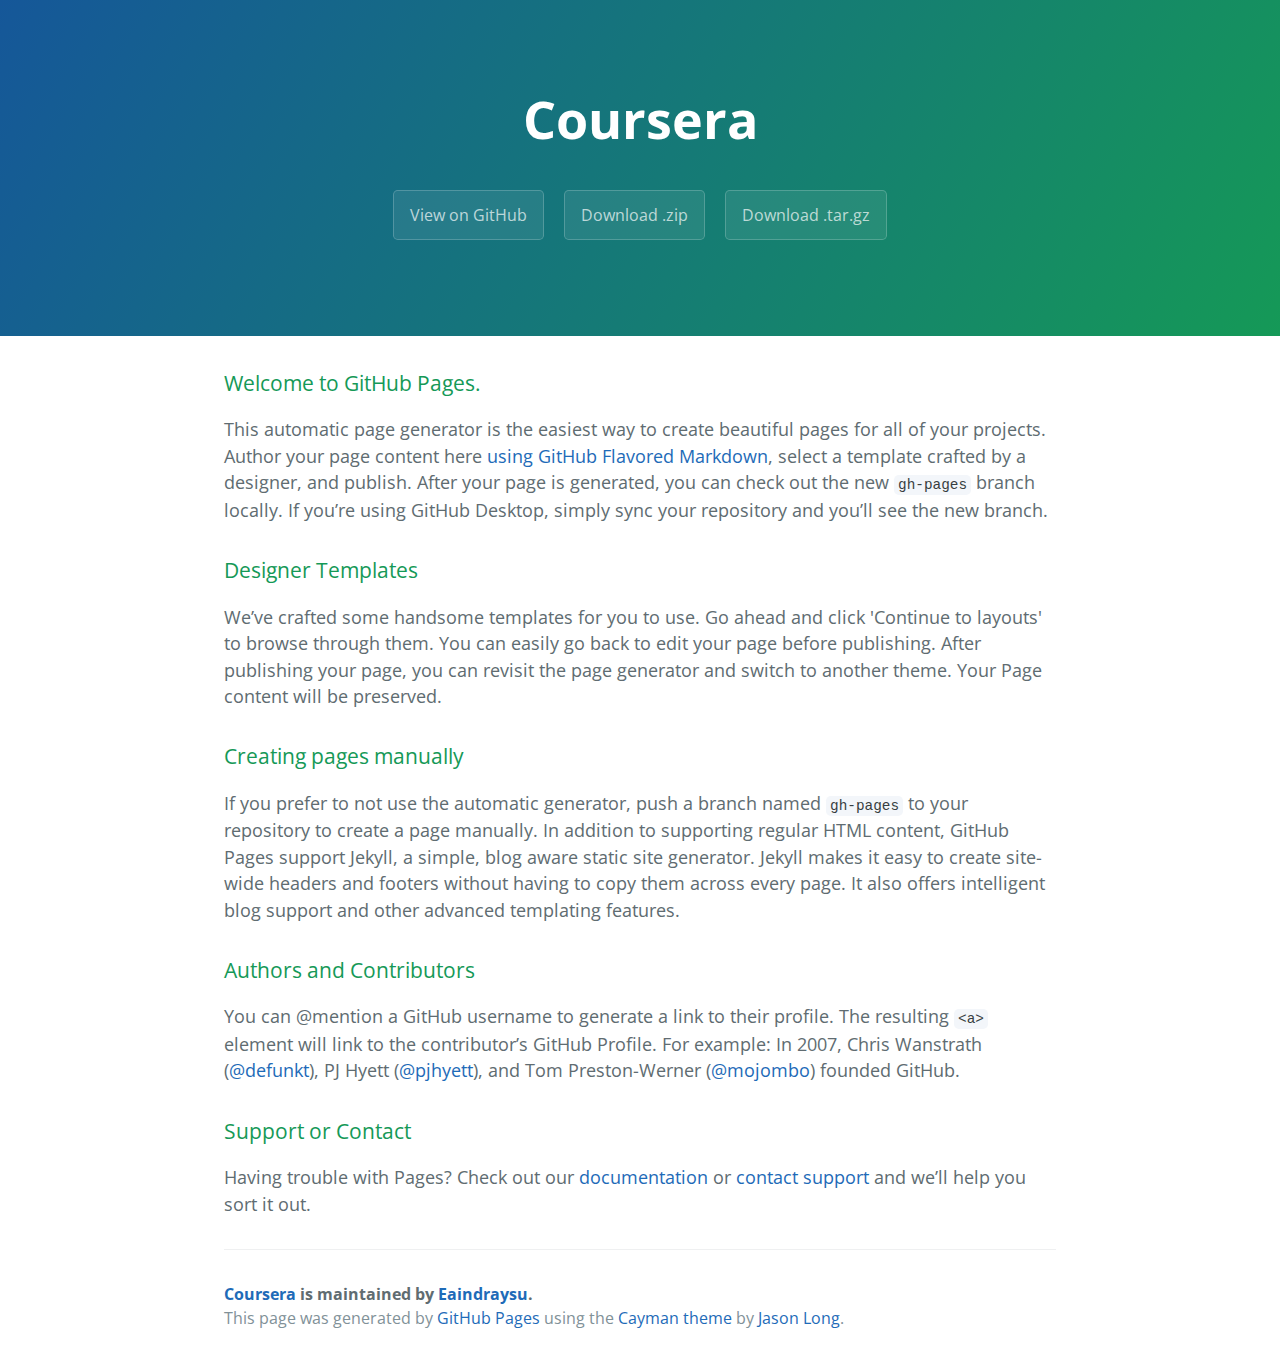
==== index.html @ 147a9426 "Create gh-pages branch via GitHub" ====
<!DOCTYPE html>
<html lang="en-us">
  <head>
    <meta charset="UTF-8">
    <title>Coursera by Eaindraysu</title>
    <meta name="viewport" content="width=device-width, initial-scale=1">
    <link rel="stylesheet" type="text/css" href="stylesheets/normalize.css" media="screen">
    <link href='https://fonts.googleapis.com/css?family=Open+Sans:400,700' rel='stylesheet' type='text/css'>
    <link rel="stylesheet" type="text/css" href="stylesheets/stylesheet.css" media="screen">
    <link rel="stylesheet" type="text/css" href="stylesheets/github-light.css" media="screen">
  </head>
  <body>
    <section class="page-header">
      <h1 class="project-name">Coursera</h1>
      <h2 class="project-tagline"></h2>
      <a href="https://github.com/Eaindraysu/coursera" class="btn">View on GitHub</a>
      <a href="https://github.com/Eaindraysu/coursera/zipball/master" class="btn">Download .zip</a>
      <a href="https://github.com/Eaindraysu/coursera/tarball/master" class="btn">Download .tar.gz</a>
    </section>

    <section class="main-content">
      <h3>
<a id="welcome-to-github-pages" class="anchor" href="#welcome-to-github-pages" aria-hidden="true"><span aria-hidden="true" class="octicon octicon-link"></span></a>Welcome to GitHub Pages.</h3>
<p>This automatic page generator is the easiest way to create beautiful pages for all of your projects. Author your page content here <a href="https://guides.github.com/features/mastering-markdown/">using GitHub Flavored Markdown</a>, select a template crafted by a designer, and publish. After your page is generated, you can check out the new <code>gh-pages</code> branch locally. If you’re using GitHub Desktop, simply sync your repository and you’ll see the new branch.</p>
<h3>
<a id="designer-templates" class="anchor" href="#designer-templates" aria-hidden="true"><span aria-hidden="true" class="octicon octicon-link"></span></a>Designer Templates</h3>
<p>We’ve crafted some handsome templates for you to use. Go ahead and click 'Continue to layouts' to browse through them. You can easily go back to edit your page before publishing. After publishing your page, you can revisit the page generator and switch to another theme. Your Page content will be preserved.</p>
<h3>
<a id="creating-pages-manually" class="anchor" href="#creating-pages-manually" aria-hidden="true"><span aria-hidden="true" class="octicon octicon-link"></span></a>Creating pages manually</h3>
<p>If you prefer to not use the automatic generator, push a branch named <code>gh-pages</code> to your repository to create a page manually. In addition to supporting regular HTML content, GitHub Pages support Jekyll, a simple, blog aware static site generator. Jekyll makes it easy to create site-wide headers and footers without having to copy them across every page. It also offers intelligent blog support and other advanced templating features.</p>
<h3>
<a id="authors-and-contributors" class="anchor" href="#authors-and-contributors" aria-hidden="true"><span aria-hidden="true" class="octicon octicon-link"></span></a>Authors and Contributors</h3>
<p>You can @mention a GitHub username to generate a link to their profile. The resulting <code>&lt;a&gt;</code> element will link to the contributor’s GitHub Profile. For example: In 2007, Chris Wanstrath (<a class="user-mention" data-hovercard-type="user" data-hovercard-url="/users/defunkt/hovercard" data-octo-click="hovercard-link-click" data-octo-dimensions="link_type:self" href="https://github.com/defunkt">@defunkt</a>), PJ Hyett (<a class="user-mention" data-hovercard-type="user" data-hovercard-url="/users/pjhyett/hovercard" data-octo-click="hovercard-link-click" data-octo-dimensions="link_type:self" href="https://github.com/pjhyett">@pjhyett</a>), and Tom Preston-Werner (<a class="user-mention" data-hovercard-type="user" data-hovercard-url="/users/mojombo/hovercard" data-octo-click="hovercard-link-click" data-octo-dimensions="link_type:self" href="https://github.com/mojombo">@mojombo</a>) founded GitHub.</p>
<h3>
<a id="support-or-contact" class="anchor" href="#support-or-contact" aria-hidden="true"><span aria-hidden="true" class="octicon octicon-link"></span></a>Support or Contact</h3>
<p>Having trouble with Pages? Check out our <a href="https://help.github.com/pages">documentation</a> or <a href="https://github.com/contact">contact support</a> and we’ll help you sort it out.</p>

      <footer class="site-footer">
        <span class="site-footer-owner"><a href="https://github.com/Eaindraysu/coursera">Coursera</a> is maintained by <a href="https://github.com/Eaindraysu">Eaindraysu</a>.</span>

        <span class="site-footer-credits">This page was generated by <a href="https://pages.github.com">GitHub Pages</a> using the <a href="https://github.com/jasonlong/cayman-theme">Cayman theme</a> by <a href="https://twitter.com/jasonlong">Jason Long</a>.</span>
      </footer>

    </section>

  
  </body>
</html>
---- stylesheets/stylesheet.css ----
* {
  box-sizing: border-box; }

body {
  padding: 0;
  margin: 0;
  font-family: "Open Sans", "Helvetica Neue", Helvetica, Arial, sans-serif;
  font-size: 16px;
  line-height: 1.5;
  color: #606c71; }

a {
  color: #1e6bb8;
  text-decoration: none; }
  a:hover {
    text-decoration: underline; }

.btn {
  display: inline-block;
  margin-bottom: 1rem;
  color: rgba(255, 255, 255, 0.7);
  background-color: rgba(255, 255, 255, 0.08);
  border-color: rgba(255, 255, 255, 0.2);
  border-style: solid;
  border-width: 1px;
  border-radius: 0.3rem;
  transition: color 0.2s, background-color 0.2s, border-color 0.2s; }
  .btn + .btn {
    margin-left: 1rem; }

.btn:hover {
  color: rgba(255, 255, 255, 0.8);
  text-decoration: none;
  background-color: rgba(255, 255, 255, 0.2);
  border-color: rgba(255, 255, 255, 0.3); }

@media screen and (min-width: 64em) {
  .btn {
    padding: 0.75rem 1rem; } }

@media screen and (min-width: 42em) and (max-width: 64em) {
  .btn {
    padding: 0.6rem 0.9rem;
    font-size: 0.9rem; } }

@media screen and (max-width: 42em) {
  .btn {
    display: block;
    width: 100%;
    padding: 0.75rem;
    font-size: 0.9rem; }
    .btn + .btn {
      margin-top: 1rem;
      margin-left: 0; } }

.page-header {
  color: #fff;
  text-align: center;
  background-color: #159957;
  background-image: linear-gradient(120deg, #155799, #159957); }

@media screen and (min-width: 64em) {
  .page-header {
    padding: 5rem 6rem; } }

@media screen and (min-width: 42em) and (max-width: 64em) {
  .page-header {
    padding: 3rem 4rem; } }

@media screen and (max-width: 42em) {
  .page-header {
    padding: 2rem 1rem; } }

.project-name {
  margin-top: 0;
  margin-bottom: 0.1rem; }

@media screen and (min-width: 64em) {
  .project-name {
    font-size: 3.25rem; } }

@media screen and (min-width: 42em) and (max-width: 64em) {
  .project-name {
    font-size: 2.25rem; } }

@media screen and (max-width: 42em) {
  .project-name {
    font-size: 1.75rem; } }

.project-tagline {
  margin-bottom: 2rem;
  font-weight: normal;
  opacity: 0.7; }

@media screen and (min-width: 64em) {
  .project-tagline {
    font-size: 1.25rem; } }

@media screen and (min-width: 42em) and (max-width: 64em) {
  .project-tagline {
    font-size: 1.15rem; } }

@media screen and (max-width: 42em) {
  .project-tagline {
    font-size: 1rem; } }

.main-content :first-child {
  margin-top: 0; }
.main-content img {
  max-width: 100%; }
.main-content h1, .main-content h2, .main-content h3, .main-content h4, .main-content h5, .main-content h6 {
  margin-top: 2rem;
  margin-bottom: 1rem;
  font-weight: normal;
  color: #159957; }
.main-content p {
  margin-bottom: 1em; }
.main-content code {
  padding: 2px 4px;
  font-family: Consolas, "Liberation Mono", Menlo, Courier, monospace;
  font-size: 0.9rem;
  color: #383e41;
  background-color: #f3f6fa;
  border-radius: 0.3rem; }
.main-content pre {
  padding: 0.8rem;
  margin-top: 0;
  margin-bottom: 1rem;
  font: 1rem Consolas, "Liberation Mono", Menlo, Courier, monospace;
  color: #567482;
  word-wrap: normal;
  background-color: #f3f6fa;
  border: solid 1px #dce6f0;
  border-radius: 0.3rem; }
  .main-content pre > code {
    padding: 0;
    margin: 0;
    font-size: 0.9rem;
    color: #567482;
    word-break: normal;
    white-space: pre;
    background: transparent;
    border: 0; }
.main-content .highlight {
  margin-bottom: 1rem; }
  .main-content .highlight pre {
    margin-bottom: 0;
    word-break: normal; }
.main-content .highlight pre, .main-content pre {
  padding: 0.8rem;
  overflow: auto;
  font-size: 0.9rem;
  line-height: 1.45;
  border-radius: 0.3rem; }
.main-content pre code, .main-content pre tt {
  display: inline;
  max-width: initial;
  padding: 0;
  margin: 0;
  overflow: initial;
  line-height: inherit;
  word-wrap: normal;
  background-color: transparent;
  border: 0; }
  .main-content pre code:before, .main-content pre code:after, .main-content pre tt:before, .main-content pre tt:after {
    content: normal; }
.main-content ul, .main-content ol {
  margin-top: 0; }
.main-content blockquote {
  padding: 0 1rem;
  margin-left: 0;
  color: #819198;
  border-left: 0.3rem solid #dce6f0; }
  .main-content blockquote > :first-child {
    margin-top: 0; }
  .main-content blockquote > :last-child {
    margin-bottom: 0; }
.main-content table {
  display: block;
  width: 100%;
  overflow: auto;
  word-break: normal;
  word-break: keep-all; }
  .main-content table th {
    font-weight: bold; }
  .main-content table th, .main-content table td {
    padding: 0.5rem 1rem;
    border: 1px solid #e9ebec; }
.main-content dl {
  padding: 0; }
  .main-content dl dt {
    padding: 0;
    margin-top: 1rem;
    font-size: 1rem;
    font-weight: bold; }
  .main-content dl dd {
    padding: 0;
    margin-bottom: 1rem; }
.main-content hr {
  height: 2px;
  padding: 0;
  margin: 1rem 0;
  background-color: #eff0f1;
  border: 0; }

@media screen and (min-width: 64em) {
  .main-content {
    max-width: 64rem;
    padding: 2rem 6rem;
    margin: 0 auto;
    font-size: 1.1rem; } }

@media screen and (min-width: 42em) and (max-width: 64em) {
  .main-content {
    padding: 2rem 4rem;
    font-size: 1.1rem; } }

@media screen and (max-width: 42em) {
  .main-content {
    padding: 2rem 1rem;
    font-size: 1rem; } }

.site-footer {
  padding-top: 2rem;
  margin-top: 2rem;
  border-top: solid 1px #eff0f1; }

.site-footer-owner {
  display: block;
  font-weight: bold; }

.site-footer-credits {
  color: #819198; }

@media screen and (min-width: 64em) {
  .site-footer {
    font-size: 1rem; } }

@media screen and (min-width: 42em) and (max-width: 64em) {
  .site-footer {
    font-size: 1rem; } }

@media screen and (max-width: 42em) {
  .site-footer {
    font-size: 0.9rem; } }
---- stylesheets/github-light.css ----
/*!
 * GitHub Light v0.4.1
 * Copyright (c) 2012 - 2017 GitHub, Inc.
 * Licensed under MIT (https://github.com/primer/github-syntax-theme-generator/blob/master/LICENSE)
 */

.pl-c /* comment, punctuation.definition.comment, string.comment */ {
  color: #6a737d;
}

.pl-c1 /* constant, entity.name.constant, variable.other.constant, variable.language, support, meta.property-name, support.constant, support.variable, meta.module-reference, markup.raw, meta.diff.header, meta.output */,
.pl-s .pl-v /* string variable */ {
  color: #005cc5;
}

.pl-e /* entity */,
.pl-en /* entity.name */ {
  color: #6f42c1;
}

.pl-smi /* variable.parameter.function, storage.modifier.package, storage.modifier.import, storage.type.java, variable.other */,
.pl-s .pl-s1 /* string source */ {
  color: #24292e;
}

.pl-ent /* entity.name.tag, markup.quote */ {
  color: #22863a;
}

.pl-k /* keyword, storage, storage.type */ {
  color: #d73a49;
}

.pl-s /* string */,
.pl-pds /* punctuation.definition.string, source.regexp, string.regexp.character-class */,
.pl-s .pl-pse .pl-s1 /* string punctuation.section.embedded source */,
.pl-sr /* string.regexp */,
.pl-sr .pl-cce /* string.regexp constant.character.escape */,
.pl-sr .pl-sre /* string.regexp source.ruby.embedded */,
.pl-sr .pl-sra /* string.regexp string.regexp.arbitrary-repitition */ {
  color: #032f62;
}

.pl-v /* variable */,
.pl-smw /* sublimelinter.mark.warning */ {
  color: #e36209;
}

.pl-bu /* invalid.broken, invalid.deprecated, invalid.unimplemented, message.error, brackethighlighter.unmatched, sublimelinter.mark.error */ {
  color: #b31d28;
}

.pl-ii /* invalid.illegal */ {
  color: #fafbfc;
  background-color: #b31d28;
}

.pl-c2 /* carriage-return */ {
  color: #fafbfc;
  background-color: #d73a49;
}

.pl-c2::before /* carriage-return */ {
  content: "^M";
}

.pl-sr .pl-cce /* string.regexp constant.character.escape */ {
  font-weight: bold;
  color: #22863a;
}

.pl-ml /* markup.list */ {
  color: #735c0f;
}

.pl-mh /* markup.heading */,
.pl-mh .pl-en /* markup.heading entity.name */,
.pl-ms /* meta.separator */ {
  font-weight: bold;
  color: #005cc5;
}

.pl-mi /* markup.italic */ {
  font-style: italic;
  color: #24292e;
}

.pl-mb /* markup.bold */ {
  font-weight: bold;
  color: #24292e;
}

.pl-md /* markup.deleted, meta.diff.header.from-file, punctuation.definition.deleted */ {
  color: #b31d28;
  background-color: #ffeef0;
}

.pl-mi1 /* markup.inserted, meta.diff.header.to-file, punctuation.definition.inserted */ {
  color: #22863a;
  background-color: #f0fff4;
}

.pl-mc /* markup.changed, punctuation.definition.changed */ {
  color: #e36209;
  background-color: #ffebda;
}

.pl-mi2 /* markup.ignored, markup.untracked */ {
  color: #f6f8fa;
  background-color: #005cc5;
}

.pl-mdr /* meta.diff.range */ {
  font-weight: bold;
  color: #6f42c1;
}

.pl-ba /* brackethighlighter.tag, brackethighlighter.curly, brackethighlighter.round, brackethighlighter.square, brackethighlighter.angle, brackethighlighter.quote */ {
  color: #586069;
}

.pl-sg /* sublimelinter.gutter-mark */ {
  color: #959da5;
}

.pl-corl /* constant.other.reference.link, string.other.link */ {
  text-decoration: underline;
  color: #032f62;
}
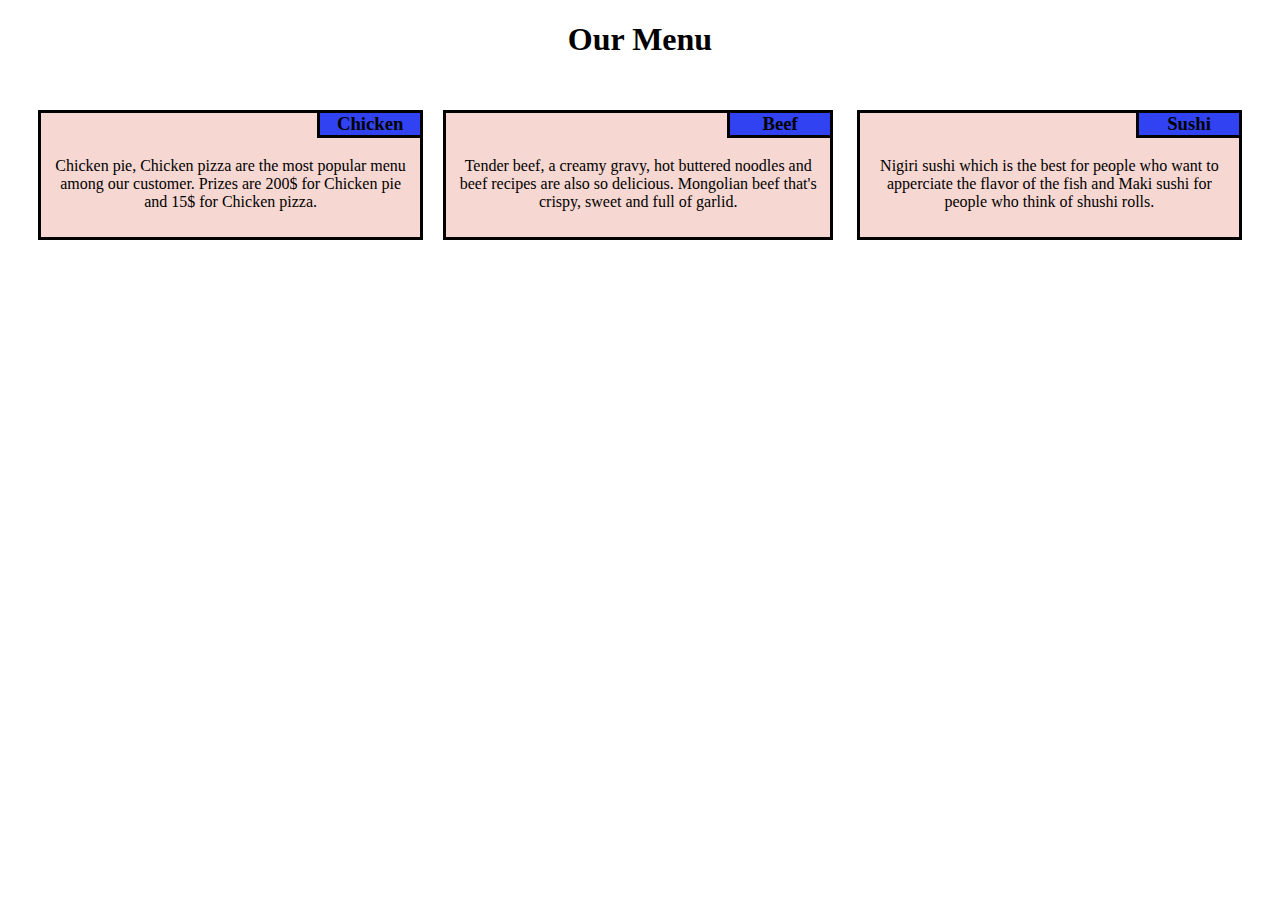
==== commit aacdd6a0: "all done!" ====
--- a/index.html
+++ b/index.html
@@ -1,48 +1,31 @@
-<!DOCTYPE html>
-<html lang="en-us">
-  <head>
-    <meta charset="UTF-8">
-    <title>Coursera by Eaindraysu</title>
-    <meta name="viewport" content="width=device-width, initial-scale=1">
-    <link rel="stylesheet" type="text/css" href="stylesheets/normalize.css" media="screen">
-    <link href='https://fonts.googleapis.com/css?family=Open+Sans:400,700' rel='stylesheet' type='text/css'>
-    <link rel="stylesheet" type="text/css" href="stylesheets/stylesheet.css" media="screen">
-    <link rel="stylesheet" type="text/css" href="stylesheets/github-light.css" media="screen">
-  </head>
-  <body>
-    <section class="page-header">
-      <h1 class="project-name">Coursera</h1>
-      <h2 class="project-tagline"></h2>
-      <a href="https://github.com/Eaindraysu/coursera" class="btn">View on GitHub</a>
-      <a href="https://github.com/Eaindraysu/coursera/zipball/master" class="btn">Download .zip</a>
-      <a href="https://github.com/Eaindraysu/coursera/tarball/master" class="btn">Download .tar.gz</a>
-    </section>
-
-    <section class="main-content">
-      <h3>
-<a id="welcome-to-github-pages" class="anchor" href="#welcome-to-github-pages" aria-hidden="true"><span aria-hidden="true" class="octicon octicon-link"></span></a>Welcome to GitHub Pages.</h3>
-<p>This automatic page generator is the easiest way to create beautiful pages for all of your projects. Author your page content here <a href="https://guides.github.com/features/mastering-markdown/">using GitHub Flavored Markdown</a>, select a template crafted by a designer, and publish. After your page is generated, you can check out the new <code>gh-pages</code> branch locally. If you’re using GitHub Desktop, simply sync your repository and you’ll see the new branch.</p>
-<h3>
-<a id="designer-templates" class="anchor" href="#designer-templates" aria-hidden="true"><span aria-hidden="true" class="octicon octicon-link"></span></a>Designer Templates</h3>
-<p>We’ve crafted some handsome templates for you to use. Go ahead and click 'Continue to layouts' to browse through them. You can easily go back to edit your page before publishing. After publishing your page, you can revisit the page generator and switch to another theme. Your Page content will be preserved.</p>
-<h3>
-<a id="creating-pages-manually" class="anchor" href="#creating-pages-manually" aria-hidden="true"><span aria-hidden="true" class="octicon octicon-link"></span></a>Creating pages manually</h3>
-<p>If you prefer to not use the automatic generator, push a branch named <code>gh-pages</code> to your repository to create a page manually. In addition to supporting regular HTML content, GitHub Pages support Jekyll, a simple, blog aware static site generator. Jekyll makes it easy to create site-wide headers and footers without having to copy them across every page. It also offers intelligent blog support and other advanced templating features.</p>
-<h3>
-<a id="authors-and-contributors" class="anchor" href="#authors-and-contributors" aria-hidden="true"><span aria-hidden="true" class="octicon octicon-link"></span></a>Authors and Contributors</h3>
-<p>You can @mention a GitHub username to generate a link to their profile. The resulting <code>&lt;a&gt;</code> element will link to the contributor’s GitHub Profile. For example: In 2007, Chris Wanstrath (<a class="user-mention" data-hovercard-type="user" data-hovercard-url="/users/defunkt/hovercard" data-octo-click="hovercard-link-click" data-octo-dimensions="link_type:self" href="https://github.com/defunkt">@defunkt</a>), PJ Hyett (<a class="user-mention" data-hovercard-type="user" data-hovercard-url="/users/pjhyett/hovercard" data-octo-click="hovercard-link-click" data-octo-dimensions="link_type:self" href="https://github.com/pjhyett">@pjhyett</a>), and Tom Preston-Werner (<a class="user-mention" data-hovercard-type="user" data-hovercard-url="/users/mojombo/hovercard" data-octo-click="hovercard-link-click" data-octo-dimensions="link_type:self" href="https://github.com/mojombo">@mojombo</a>) founded GitHub.</p>
-<h3>
-<a id="support-or-contact" class="anchor" href="#support-or-contact" aria-hidden="true"><span aria-hidden="true" class="octicon octicon-link"></span></a>Support or Contact</h3>
-<p>Having trouble with Pages? Check out our <a href="https://help.github.com/pages">documentation</a> or <a href="https://github.com/contact">contact support</a> and we’ll help you sort it out.</p>
-
-      <footer class="site-footer">
-        <span class="site-footer-owner"><a href="https://github.com/Eaindraysu/coursera">Coursera</a> is maintained by <a href="https://github.com/Eaindraysu">Eaindraysu</a>.</span>
-
-        <span class="site-footer-credits">This page was generated by <a href="https://pages.github.com">GitHub Pages</a> using the <a href="https://github.com/jasonlong/cayman-theme">Cayman theme</a> by <a href="https://twitter.com/jasonlong">Jason Long</a>.</span>
-      </footer>
-
-    </section>
-
-  
-  </body>
-</html>
+<!doctype html>
+<html lang="en">
+<head>
+<meat charset="utf-8">
+	<link rel="stylesheet"href="module2.css">
+<title>Module-2/solution
+</title>
+</head>
+<body>
+	<h1> Our Menu</h1>
+	<div>
+<section id="box1">
+	<h3 id="inbox">Chicken</h3>
+	<p id="content">
+Chicken pie, Chicken pizza are the most popular menu among our customer. Prizes are 200$ for Chicken pie and 15$ for Chicken pizza.
+ </p>
+</section>
+<section id="box2">
+	<h3 id="inbox"> Beef</h3>
+<p id="content">
+Tender beef, a creamy gravy, hot buttered noodles and beef recipes are also so delicious. Mongolian beef that's crispy, sweet and full of garlid.
+</p>
+</section>
+<section id="box3">
+<h3 id="inbox"> Sushi</h3>
+<p id="content">
+Nigiri sushi which is the best for people who want to apperciate the flavor of the fish and Maki sushi for people who think of shushi rolls.
+	</p>
+</section>
+</div>
+</body>
--- a/module2.css
+++ b/module2.css
@@ -0,0 +1,139 @@
+@media (min-width: 992px){
+	h1{
+		text-align: center;;
+	}
+	#box1{
+	background-color: #f6d7d1;
+	width: 30%;
+	border: 3px solid black;
+	margin: 30px;
+	float:left;
+
+}
+#box2{
+	background-color: #f6d7d1;
+	width: 30%;
+	border: 3px solid black;
+	position: absolute;
+	margin-top: 30px;
+	margin-left: 34%;
+}
+#box3{
+	background-color: #f6d7d1;
+	width: 30%;
+	border: 3px solid black;
+	margin: 30px;
+	float: right;
+}
+#inbox{
+	background-color: #3042f1;
+	float:right;
+	width:100px;
+	border:3px solid black;
+	border-right: 0px transparent;
+	border-top: 0px transparent;
+	margin-left:450px;
+	margin-top:0px;
+	text-align: center;}
+#content{
+	padding: 10px 10px 10px 10px;
+	text-align: center;
+}
+}
+
+@media(min-width: 768px)and (max-width:991px ){
+
+	h1{
+		text-align: center;
+	}
+	#box1{
+		background-color: #c1b8b6;
+		margin:5px;
+		float:left;
+		width:47%;
+		border:2px solid black;
+	}
+	#box2{
+		background-color: #c1b8b6;
+		margin: 5px;
+		width:47%;
+		float:right;
+		border:2px solid black;
+	}
+	#box3{
+		background-color: #c1b8b6;
+		clear:left;
+		width:98%;
+		margin:5px;
+		border:2px solid black;
+	}
+
+
+#inbox{
+	background-color: #f637e0;
+	float:right;
+	width:100px;
+	border:3px solid black;
+	border-right: 0px transparent;
+	border-top: 0px transparent;
+	margin-left:450px;
+	margin-top:0px;
+	text-align: center;}
+#content{
+	padding: 10px 10px 10px 10px;
+	clear: right;
+
+}
+
+}
+@media(max-width: 767px){
+	h1{
+		text-align: center;
+	}
+#box1{
+	background-color: #86e787;
+	border: 2px solid black;
+	width:90%;
+	position: fixed;
+	left: 5%;
+	right: 5%;
+}
+#box2{
+
+	background-color: #86e787;
+	border: 2px solid black;
+	width: 90%;
+	position: fixed;
+	top:36%;
+	left: 5%;
+	right: 5%;
+}
+
+#box3{
+	background-color: #86e787;
+	border: 2px solid black;
+	width: 90%;
+	position: fixed;
+	top:60%;
+	left: 5%;
+	right: 5%;
+}
+
+#inbox{
+	background-color: #f66834;
+	float:right;
+	width:100px;
+	border:3px solid black;
+	border-right: 0px transparent;
+	border-top: 0px transparent;
+	margin-left:450px;
+	margin-top:0px;
+	text-align: center;
+
+}
+#content{
+	padding: 10px 10px 10px 10px;
+	clear:right;
+}
+
+}
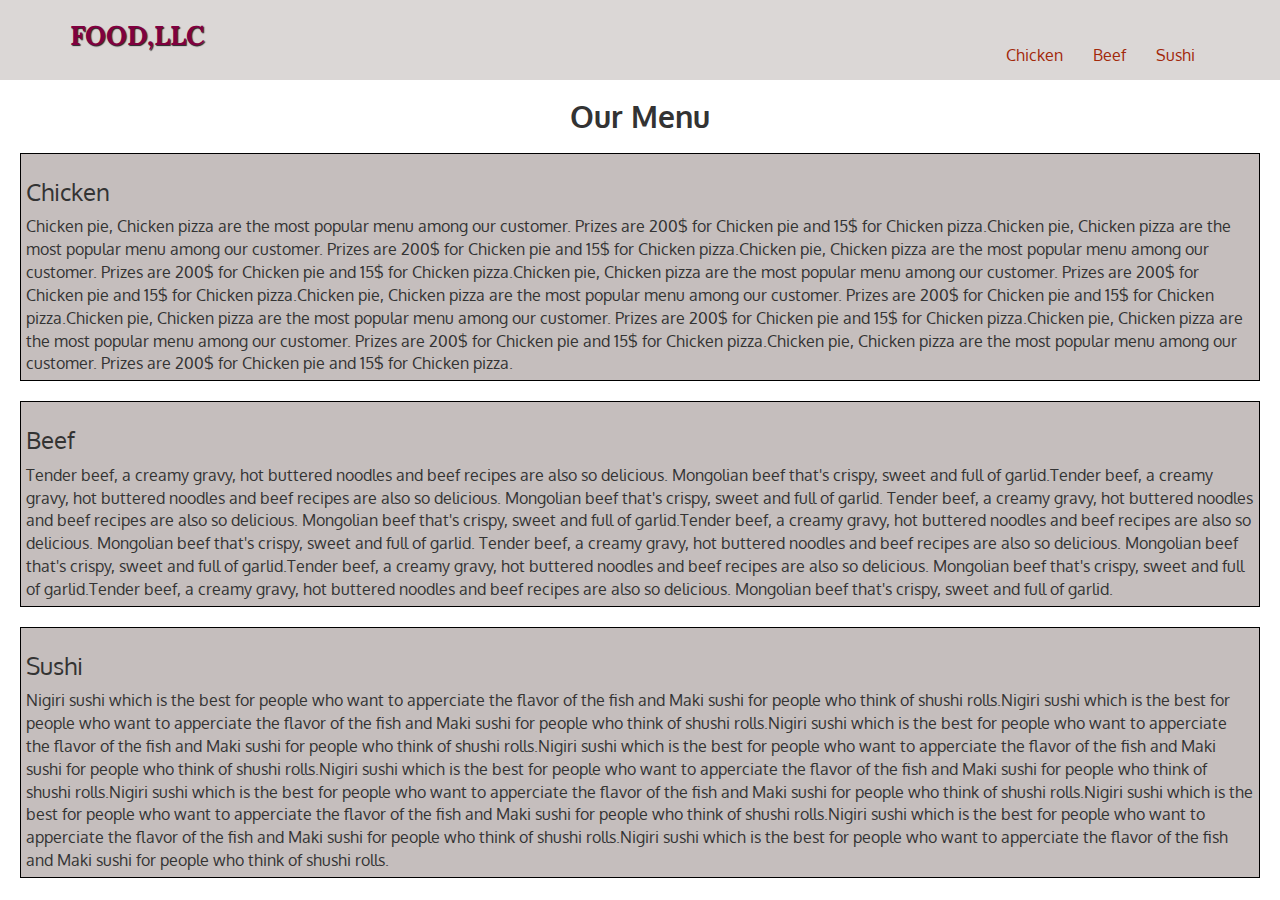
==== commit 65fb1c7f: "Add files via upload" ====
--- a/index.html
+++ b/index.html
@@ -1,31 +1,88 @@
 <!doctype html>
 <html lang="en">
-<head>
-<meat charset="utf-8">
-	<link rel="stylesheet"href="module2.css">
-<title>Module-2/solution
-</title>
-</head>
+  <head>
+    <meta charset="utf-8">
+    <meta http-equiv="X-UA-Compatible" content="IE=edge">
+    <meta name="viewport" content="width=device-width, initial-scale=1">
+    <title>FOOD,LLC Website</title>
+    <link rel="stylesheet" href="css/bootstrap.min.css">
+    <link rel="stylesheet" href="css/styles.css">
+    <link href='https://fonts.googleapis.com/css?family=Oxygen:400,300,700' rel='stylesheet' type='text/css'>
+    <link href='https://fonts.googleapis.com/css?family=Lora' rel='stylesheet' type='text/css'>
+  </head>
 <body>
-	<h1> Our Menu</h1>
-	<div>
-<section id="box1">
-	<h3 id="inbox">Chicken</h3>
-	<p id="content">
-Chicken pie, Chicken pizza are the most popular menu among our customer. Prizes are 200$ for Chicken pie and 15$ for Chicken pizza.
- </p>
+  <header>
+    <nav id="header-nav" class="navbar navbar-default">
+      <div class="container">
+        <div class="navbar-header">
+          <a href="index.html" class="pull-left visible-md visible-lg">
+            <div id="logo-img"></div>
+          </a>
+
+          <div class="navbar-brand">
+            <a href="index.html"><h1>FOOD,LLC</h1></a>
+         
+          </div>
+          
+          <button type="button" class="navbar-toggle collapsed" data-toggle="collapse" data-target="#collapsable-nav" aria-expanded="false">
+            <span class="sr-only">Toggle navigation</span>
+            <span class="icon-bar"></span>
+            <span class="icon-bar"></span>
+            <span class="icon-bar"></span>
+          </button>
+        </div>
+
+        <div id="collapsable-nav" class="collapse navbar-collapse">
+           <ul id="nav-list" class="nav navbar-nav navbar-right">
+            <li>
+              <a href="index.html">
+               <br class="hidden-xs"> Chicken</a>
+            </li>
+            <li>
+              <a href="index.html">
+              <br class="hidden-xs"> Beef</a>
+            </li>
+            <li>
+              <a href="index.html">
+                <br class="hidden-xs"> Sushi</a>
+            </li>
+          </ul><!-- #nav-list -->
+        </div><!-- .collapse .navbar-collapse -->
+   
+      </div><!-- .container -->
+    </nav><!-- #header-nav -->
+  </header>
+
+
+<h2> Our Menu</h2>
+  <div class="column">
+<section>
+  <h3> Chicken</h3>
+  
+Chicken pie, Chicken pizza are the most popular menu among our customer. Prizes are 200$ for Chicken pie and 15$ for Chicken pizza.Chicken pie, Chicken pizza are the most popular menu among our customer. Prizes are 200$ for Chicken pie and 15$ for Chicken pizza.Chicken pie, Chicken pizza are the most popular menu among our customer. Prizes are 200$ for Chicken pie and 15$ for Chicken pizza.Chicken pie, Chicken pizza are the most popular menu among our customer. Prizes are 200$ for Chicken pie and 15$ for Chicken pizza.Chicken pie, Chicken pizza are the most popular menu among our customer. Prizes are 200$ for Chicken pie and 15$ for Chicken pizza.Chicken pie, Chicken pizza are the most popular menu among our customer. Prizes are 200$ for Chicken pie and 15$ for Chicken pizza.Chicken pie, Chicken pizza are the most popular menu among our customer. Prizes are 200$ for Chicken pie and 15$ for Chicken pizza.Chicken pie, Chicken pizza are the most popular menu among our customer. Prizes are 200$ for Chicken pie and 15$ for Chicken pizza.
+ 
 </section>
-<section id="box2">
-	<h3 id="inbox"> Beef</h3>
-<p id="content">
-Tender beef, a creamy gravy, hot buttered noodles and beef recipes are also so delicious. Mongolian beef that's crispy, sweet and full of garlid.
-</p>
+<section>
+  <h3> Beef</h3>
+
+Tender beef, a creamy gravy, hot buttered noodles and beef recipes are also so delicious. Mongolian beef that's crispy, sweet and full of garlid.Tender beef, a creamy gravy, hot buttered noodles and beef recipes are also so delicious. Mongolian beef that's crispy, sweet and full of garlid.
+Tender beef, a creamy gravy, hot buttered noodles and beef recipes are also so delicious. Mongolian beef that's crispy, sweet and full of garlid.Tender beef, a creamy gravy, hot buttered noodles and beef recipes are also so delicious. Mongolian beef that's crispy, sweet and full of garlid.
+Tender beef, a creamy gravy, hot buttered noodles and beef recipes are also so delicious. Mongolian beef that's crispy, sweet and full of garlid.Tender beef, a creamy gravy, hot buttered noodles and beef recipes are also so delicious. Mongolian beef that's crispy, sweet and full of garlid.Tender beef, a creamy gravy, hot buttered noodles and beef recipes are also so delicious. Mongolian beef that's crispy, sweet and full of garlid.
 </section>
 <section id="box3">
-<h3 id="inbox"> Sushi</h3>
-<p id="content">
-Nigiri sushi which is the best for people who want to apperciate the flavor of the fish and Maki sushi for people who think of shushi rolls.
-	</p>
+<h3> Sushi</h3>
+
+Nigiri sushi which is the best for people who want to apperciate the flavor of the fish and Maki sushi for people who think of shushi rolls.Nigiri sushi which is the best for people who want to apperciate the flavor of the fish and Maki sushi for people who think of shushi rolls.Nigiri sushi which is the best for people who want to apperciate the flavor of the fish and Maki sushi for people who think of shushi rolls.Nigiri sushi which is the best for people who want to apperciate the flavor of the fish and Maki sushi for people who think of shushi rolls.Nigiri sushi which is the best for people who want to apperciate the flavor of the fish and Maki sushi for people who think of shushi rolls.Nigiri sushi which is the best for people who want to apperciate the flavor of the fish and Maki sushi for people who think of shushi rolls.Nigiri sushi which is the best for people who want to apperciate the flavor of the fish and Maki sushi for people who think of shushi rolls.Nigiri sushi which is the best for people who want to apperciate the flavor of the fish and Maki sushi for people who think of shushi rolls.Nigiri sushi which is the best for people who want to apperciate the flavor of the fish and Maki sushi for people who think of shushi rolls.
 </section>
 </div>
+
+
+
+
+
+  <!-- jQuery (Bootstrap JS plugins depend on it) -->
+  <script src="js/jquery-2.1.4.min.js"></script>
+  <script src="js/bootstrap.min.js"></script>
+  <script src="js/script.js"></script>
 </body>
+</html>
--- a/css/styles.css
+++ b/css/styles.css
@@ -0,0 +1,112 @@
+body {
+  font-size: 16px;  
+  font-family: 'Oxygen', sans-serif;
+}
+
+/** HEADER **/
+#header-nav {
+  background-color:  #dbd7d6;
+  border-radius: 0;
+  border: 0;
+}
+
+
+
+.navbar-brand {
+  padding-top: 25px;
+}
+
+.navbar-brand h1 { /* Restaurant name */
+  font-family: 'Lora', serif;
+  color: #800040;
+  font-size: 1.5em;
+  text-transform: uppercase;
+  font-weight: bold;
+  text-shadow: 1px 1px 1px #222;
+  margin-top: 0;
+  margin-bottom: 0;
+  line-height: .75;
+}
+
+#nav-list {
+  margin-top: 10px;
+}
+#nav-list a {
+  color: #a2280a;
+  text-align: center;
+}
+#nav-list a:hover {
+  background:#80faf6;
+}
+#nav-list a span {
+  font-size: 1.8em;
+
+}
+
+
+.navbar-header button.navbar-toggle, .navbar-header .icon-bar {
+  border: 1px solid #61122f;
+
+}
+.navbar-header button.navbar-toggle {
+  clear: both;
+  margin-top: -30px;
+}
+/* END HEADER */
+h2{
+  text-align: center;
+   font-weight: bold;
+}
+.column>section{
+   background-color: #c5bebd;
+  border:1px solid black;
+  padding:5px;
+  margin:20px;
+}
+
+
+
+
+/********** Large devices only **********/
+@media (min-width: 1200px) {
+
+}
+
+/********** Medium devices only **********/
+@media (min-width: 992px) and (max-width: 1199px) {
+  /* Header */
+ 
+  /* End Header */
+}
+
+/********** Small devices only **********/
+@media (min-width: 768px) and (max-width: 991px) {
+
+}
+
+/********** Extra small devices only **********/
+@media (max-width: 767px) {
+  /* Header */
+  .navbar-brand {
+    padding-top: 10px;
+    height: 80px;
+  }
+  .navbar-brand h1 { /* Restaurant name */
+    padding-top:20px;
+    font-size: 5vw; /* 1vw = 1% of viewport width */
+  }
+  
+
+  #collapsable-nav a { /* Collapsed nav menu text */
+    font-size: 1.2em;
+  }
+  #collapsable-nav a span { /* Collapsed nav menu glyph */
+    font-size: 1em;
+    margin-right: 5px;
+
+  }
+
+  
+  /* End Header */
+
+}
